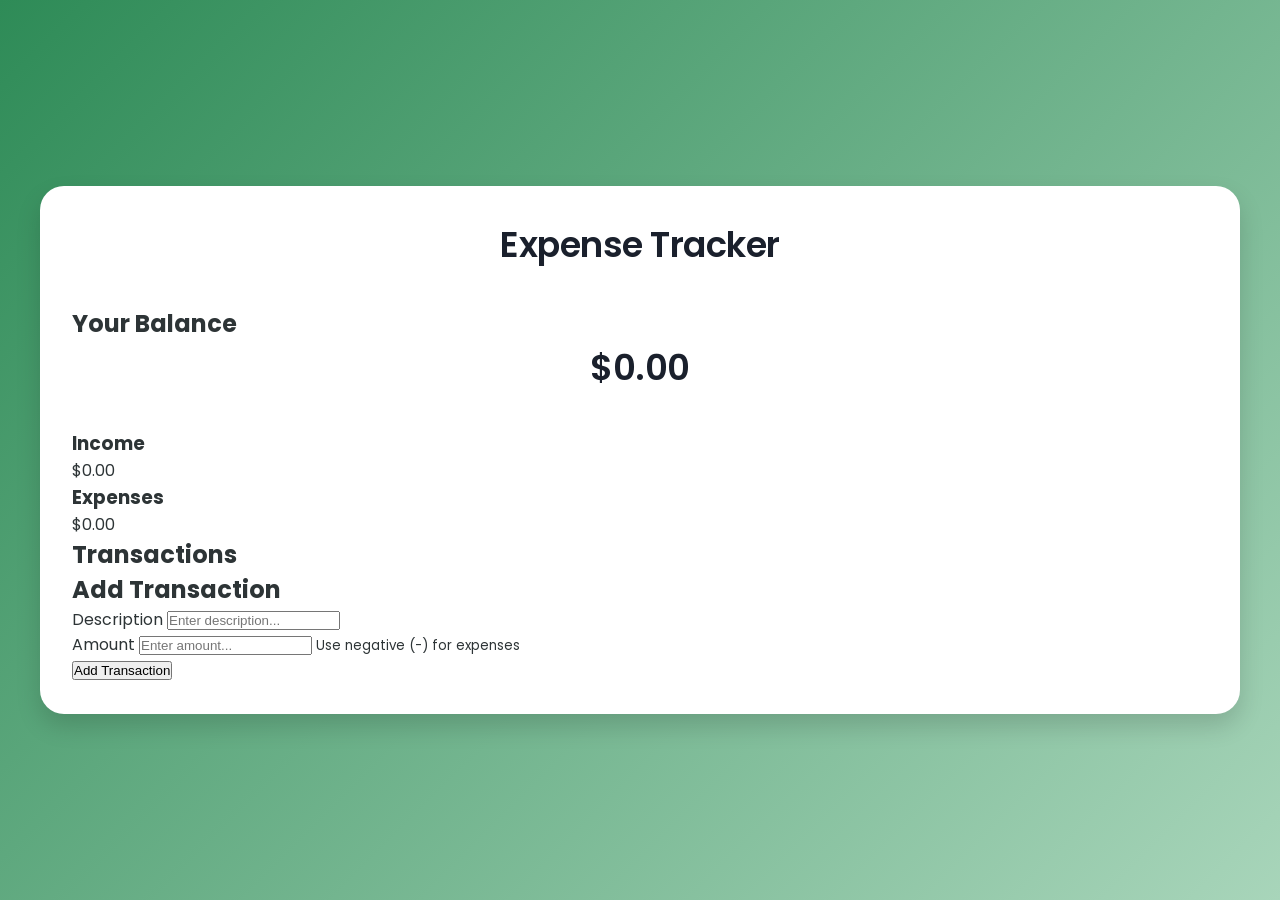
==== expense-tracker/index.html @ 8ffff2a3 "create expense tracker" ====
<!doctype html>
<html lang="en">
  <head>
    <meta charset="UTF-8" />
    <meta name="viewport" content="width=device-width, initial-scale=1.0" />
    <title>Expense Tracker</title>
    <link rel="stylesheet" href="style.css" />
    <link
      href="https://fonts.googleapis.com/css?family=Poppins:100,100italic,200,200italic,300,300italic,regular,italic,500,500italic,600,600italic,700,700italic,800,800italic,900,900italic"
      rel="stylesheet"
    />
  </head>
  <body>
    <div class="container">
      <h1>Expense Tracker</h1>
      <div class="balance-container">
        <h2>Your Balance</h2>
        <h1 id="balance">$0.00</h1>

        <div class="summary">
          <div class="income">
            <h3>Income</h3>
            <p id="income-amount">$0.00</p>
          </div>
          <div class="expenses">
            <h3>Expenses</h3>
            <p class="expense-amount">$0.00</p>
          </div>
        </div>

        <div class="main-content">
          <div class="transaction-container">
            <h2>Transactions</h2>
            <ul id="transaction-list">
              <!-- TRANSACTION ITEMS WILL BE ADDED HERE -->
            </ul>
          </div>
          <div class="form-container">
            <h2>Add Transaction</h2>
            <form action="" class="transaction-form">
              <div class="form-group">
                <label for="description">Description</label>
                <input
                  type="text"
                  id="description"
                  placeholder="Enter description..."
                  required
                />
              </div>

              <div class="form-group">
                <label for="amount">Amount</label>
                <input
                  type="number"
                  id="amount"
                  placeholder="Enter amount..."
                  required
                />
                <small>Use negative (-) for expenses</small>
              </div>

              <button type="submit">Add Transaction</button>
            </form>
          </div>
        </div>
      </div>
    </div>
  </body>
</html>
---- expense-tracker/style.css ----
* {
  margin: 0;
  padding: 0;
  box-sizing: border-box;
}

body {
  background: linear-gradient(135deg, #2e8b57, #a8d5ba);
  min-height: 100vh;
  font-family: "Poppins", sans-serif;
  display: flex;
  align-items: center;
  justify-content: center;
  padding: 20px;
  color: #2d3436;
}

.container {
  width: 100%;
  max-width: 1200px;
  background-color: #fff;
  padding: 2rem;
  border-radius: 24px;
  box-shadow: 0 12px 24px rgba(0, 0, 0, 0.15);
}

h1 {
  text-align: center;
  color: #1a202c;
  margin-bottom: 35px;
  font-size: 2.2rem;
  font-weight: 600;
  letter-spacing: -0.5px;
}
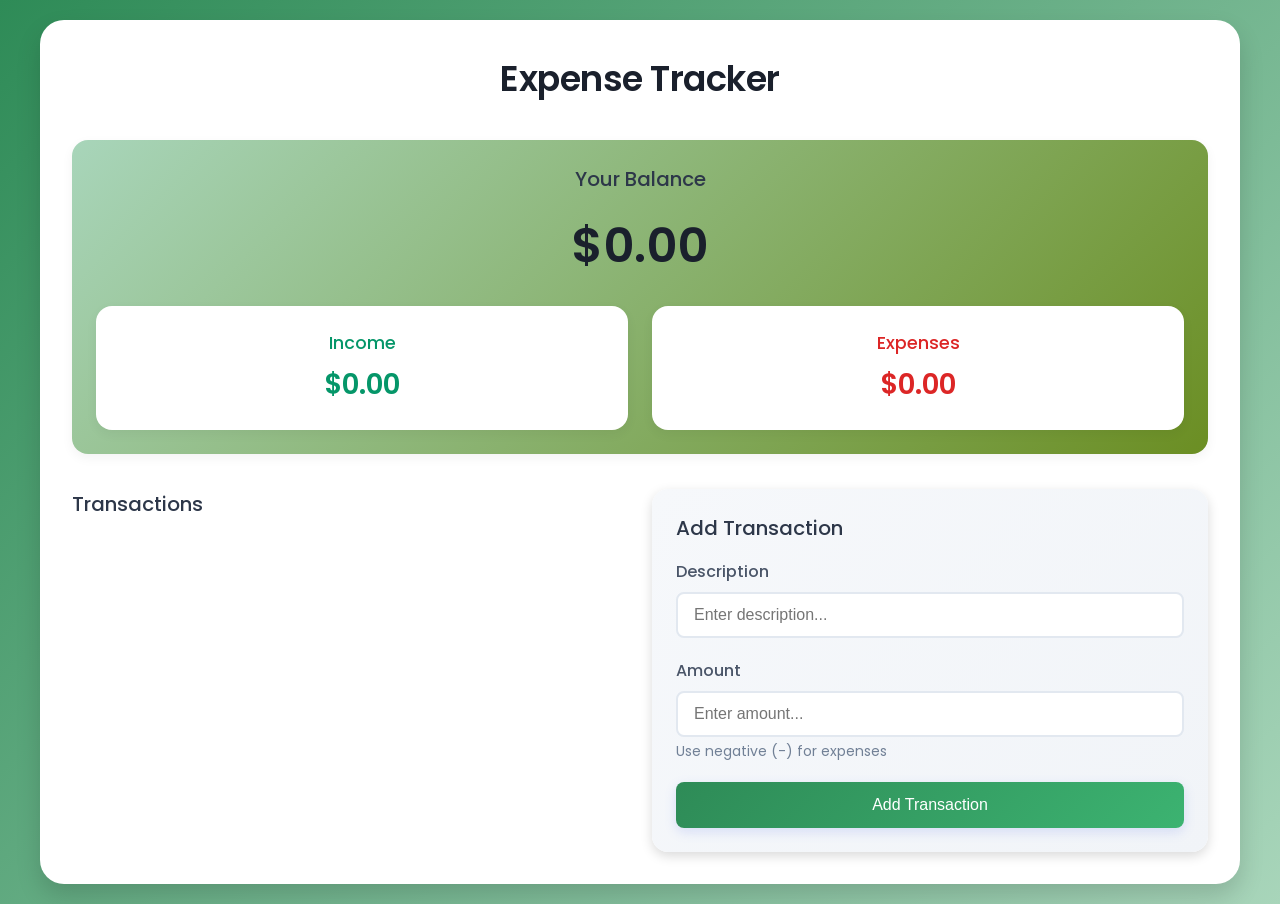
==== commit 49182d9c: "add styling to expense tracker" ====
--- a/expense-tracker/index.html
+++ b/expense-tracker/index.html
@@ -16,7 +16,6 @@
       <div class="balance-container">
         <h2>Your Balance</h2>
         <h1 id="balance">$0.00</h1>
-
         <div class="summary">
           <div class="income">
             <h3>Income</h3>
@@ -27,41 +26,38 @@
             <p class="expense-amount">$0.00</p>
           </div>
         </div>
-
-        <div class="main-content">
-          <div class="transaction-container">
-            <h2>Transactions</h2>
-            <ul id="transaction-list">
-              <!-- TRANSACTION ITEMS WILL BE ADDED HERE -->
-            </ul>
-          </div>
-          <div class="form-container">
-            <h2>Add Transaction</h2>
-            <form action="" class="transaction-form">
-              <div class="form-group">
-                <label for="description">Description</label>
-                <input
-                  type="text"
-                  id="description"
-                  placeholder="Enter description..."
-                  required
-                />
-              </div>
-
-              <div class="form-group">
-                <label for="amount">Amount</label>
-                <input
-                  type="number"
-                  id="amount"
-                  placeholder="Enter amount..."
-                  required
-                />
-                <small>Use negative (-) for expenses</small>
-              </div>
-
-              <button type="submit">Add Transaction</button>
-            </form>
-          </div>
+      </div>
+      <div class="main-content">
+        <div class="transaction-container">
+          <h2>Transactions</h2>
+          <ul id="transaction-list">
+            <!-- TRANSACTION ITEMS WILL BE ADDED HERE -->
+          </ul>
+        </div>
+        <div class="form-container">
+          <h2>Add Transaction</h2>
+          <form action="" class="transaction-form">
+            <div class="form-group">
+              <label for="description">Description</label>
+              <input
+                type="text"
+                id="description"
+                placeholder="Enter description..."
+                required
+              />
+            </div>
+            <div class="form-group">
+              <label for="amount">Amount</label>
+              <input
+                type="number"
+                id="amount"
+                placeholder="Enter amount..."
+                required
+              />
+              <small>Use negative (-) for expenses</small>
+            </div>
+            <button type="submit">Add Transaction</button>
+          </form>
         </div>
       </div>
     </div>
--- a/expense-tracker/style.css
+++ b/expense-tracker/style.css
@@ -32,3 +32,285 @@
   font-weight: 600;
   letter-spacing: -0.5px;
 }
+
+h2 {
+  color: #2d3749;
+  margin-bottom: 1rem;
+  font-size: 1.25rem;
+  font-weight: 500;
+}
+
+.balance-container {
+  text-align: center;
+  margin-bottom: 35px;
+  padding: 24px;
+  background: linear-gradient(135deg, #a8d5ba, #6b8e23);
+  border-radius: 1rem;
+  box-shadow: 0 4px 12px rgba(0, 0, 0, 0.05);
+}
+
+.balance-container h1 {
+  font-size: 3rem;
+  margin: 15px 0;
+}
+
+.summary {
+  display: grid;
+  grid-template-columns: 1fr 1fr;
+  gap: 24px;
+  margin-top: 24px;
+}
+
+.main-content {
+  display: grid;
+  grid-template-columns: 1fr 1fr;
+  gap: 24px;
+}
+
+.income,
+.expenses {
+  background-color: white;
+  padding: 24px;
+  border-radius: 1rem;
+  box-shadow: 0 4px 12px rgba(0, 0, 0, 0.05);
+  transition: transform 0.2s ease;
+}
+
+.income:hover,
+.expenses:hover {
+  transform: translateY(-2px);
+}
+
+.income h3 {
+  color: #059669;
+  font-size: 1.1rem;
+  font-weight: 500;
+}
+
+.expenses h3 {
+  color: #dc2626;
+  font-size: 1.1rem;
+  font-weight: 500;
+}
+
+.income p,
+.expenses p {
+  margin-top: 8px;
+  font-size: 1.75rem;
+  font-weight: 600;
+}
+
+.income p {
+  color: #059669;
+}
+
+.expenses p {
+  color: #dc2626;
+}
+
+#transaction-container {
+  height: 100%;
+  display: flex;
+  flex-direction: column;
+}
+
+#transaction-list {
+  list-style: none;
+  max-height: 500px;
+  overflow-y: auto;
+  padding-right: 8px;
+  flex-grow: 1;
+}
+
+#transaction-list::-webkit-scrollbar {
+  width: 8px;
+}
+
+#transaction-list::-webkit-scrollbar-track {
+  /* track is the bg of the scrollbar  */
+  background-color: #f1f1f1;
+  border-radius: 4px;
+}
+
+#transaction-list::-webkit-scrollbar-thumb {
+  /* thumb is the draggle part of the scrollbar */
+  background-color: #cbd5e0;
+  border-radius: 4px;
+}
+
+#transaction-list::-webkit-scrollbar-thumb:hover {
+  background-color: #a0aec0;
+}
+
+.transaction {
+  display: flex;
+  justify-content: space-between;
+  align-items: center;
+  padding: 1rem 1.2rem;
+  margin-bottom: 12px;
+  border-radius: 12px;
+  background-color: #fff;
+  box-shadow: 0 2px 8px rgba(0, 0, 0, 0.05);
+  transition: all 0.2s ease;
+  border-right: 5px solid;
+  animation: slideIn 0.3s ease;
+}
+
+@keyframes slideIn {
+  from {
+    opacity: 0;
+    transform: translateX(-20px);
+  }
+  to {
+    opacity: 1;
+    transform: translateX(0);
+  }
+}
+
+.transaction:hover {
+  transform: translateX(4px);
+  box-shadow: 0 4px 12px rgba(0, 0, 0, 0.1);
+}
+
+.transaction.income {
+  border-right-color: #059669;
+}
+
+.transaction.expenses {
+  border-right-color: #dc2626;
+}
+
+.transaction .delete-btn {
+  background: none;
+  border: none;
+  color: #dc2626;
+  cursor: pointer;
+  font-size: 1.4rem;
+  opacity: 0;
+  transition: all 0.2s ease;
+  padding: 4px 8px;
+  border-radius: 4px;
+  margin-left: 12px;
+}
+
+.transaction:hover .delete-btn {
+  opacity: 1;
+}
+
+.transaction .delete-btn:hover {
+  background-color: #fee2e2;
+  transform: scale(1.1);
+}
+
+.form-container {
+  background: linear-gradient(135deg, #f6f8fb, #f1f4f8);
+  padding: 24px;
+  border-radius: 16px;
+  box-shadow: 0 4px 12px rgba(0, 0, 0, 0.15);
+  height: 100%;
+  display: flex;
+  flex-direction: column;
+}
+
+.form-container form {
+  height: 100%;
+  display: flex;
+  flex-direction: column;
+}
+
+.form-group {
+  margin-bottom: 20px;
+}
+
+label {
+  display: block;
+  margin-bottom: 8px;
+  font-weight: 500;
+  color: #4a5568;
+}
+
+input {
+  width: 100%;
+  padding: 12px 16px;
+  border: 2px solid #e2e8f0;
+  border-radius: 8px;
+  font-size: 1rem;
+  transition: all 0.2s ease;
+  background-color: white;
+}
+
+input:focus {
+  outline: none;
+  border-color: #667eea;
+  box-shadow: 0 0 0 3px rgba(102, 126, 234, 0.1);
+}
+
+input:hover {
+  border-color: #cbd5e0;
+}
+
+small {
+  color: #718096;
+  font-size: 0.875rem;
+  margin-top: 4px;
+  display: block;
+}
+
+button[type="submit"] {
+  width: 100%;
+  padding: 14px;
+  background: linear-gradient(135deg, #2e8b57 0%, #3cb371 100%);
+  color: white;
+  border: none;
+  border-radius: 8px;
+  cursor: pointer;
+  font-size: 1rem;
+  font-weight: 500;
+  transition: all 0.2s ease;
+  box-shadow: 0 4px 12px rgba(102, 126, 234, 0.2);
+  margin-top: auto;
+}
+
+button[type="submit"]:hover {
+  transform: translateY(-2px);
+  box-shadow: 0 6px 16px rbga(102, 126, 234, 0.3);
+}
+
+button[type="submit"]:active {
+  transform: translateY(0);
+}
+
+/* responsive  */
+@media (max-width: 900px) {
+  .main-content {
+    grid-template-columns: 1fr;
+  }
+  #transaction-list {
+    max-height: 300px;
+  }
+}
+
+@media (max-width: 480px) {
+  .container {
+    padding: 24px;
+  }
+  .summary {
+    grid-template-columns: 1fr;
+    gap: 16px;
+  }
+  .balance-container h1 {
+    font-size: 2.5rem;
+  }
+  .income p,
+  .expenses p {
+    font-size: 1.5rem;
+  }
+
+  .transaction {
+    padding: 14px 16px;
+  }
+
+  h1 {
+    font-size: 1.8rem;
+  }
+}
